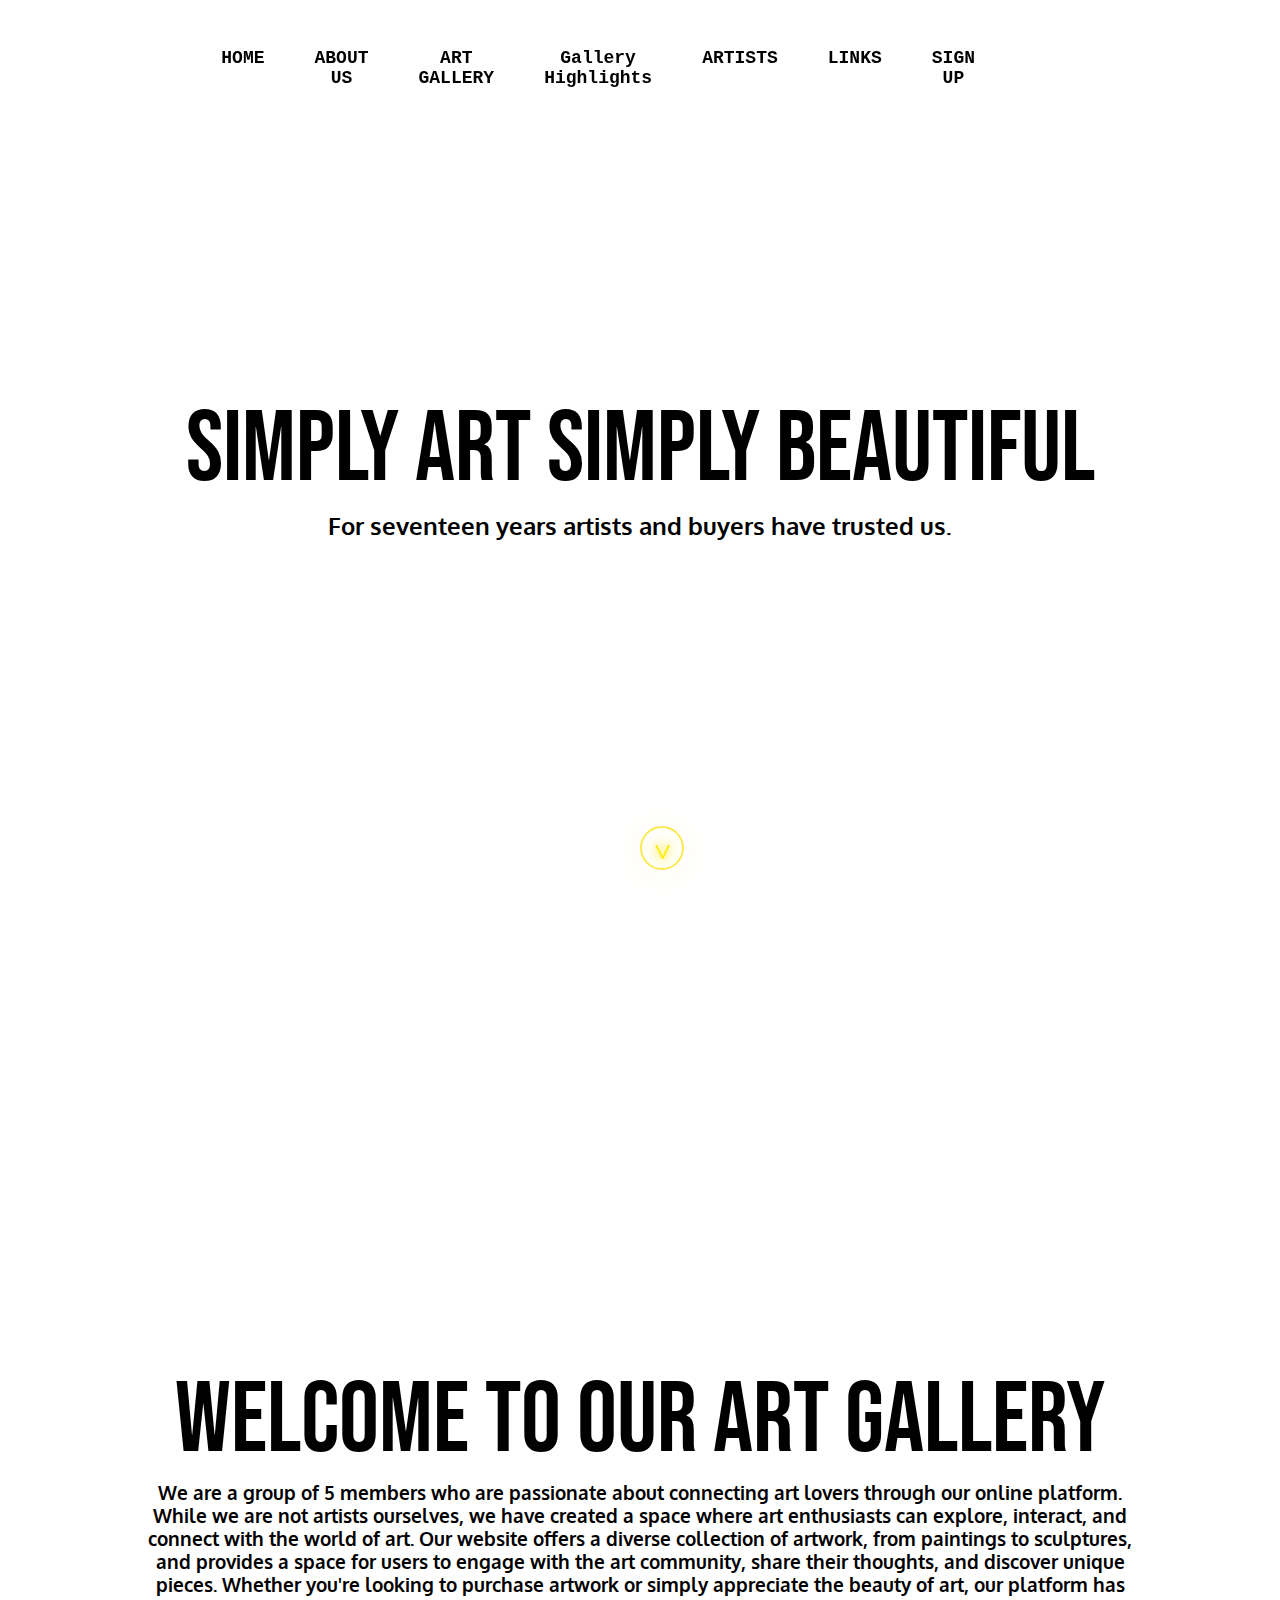
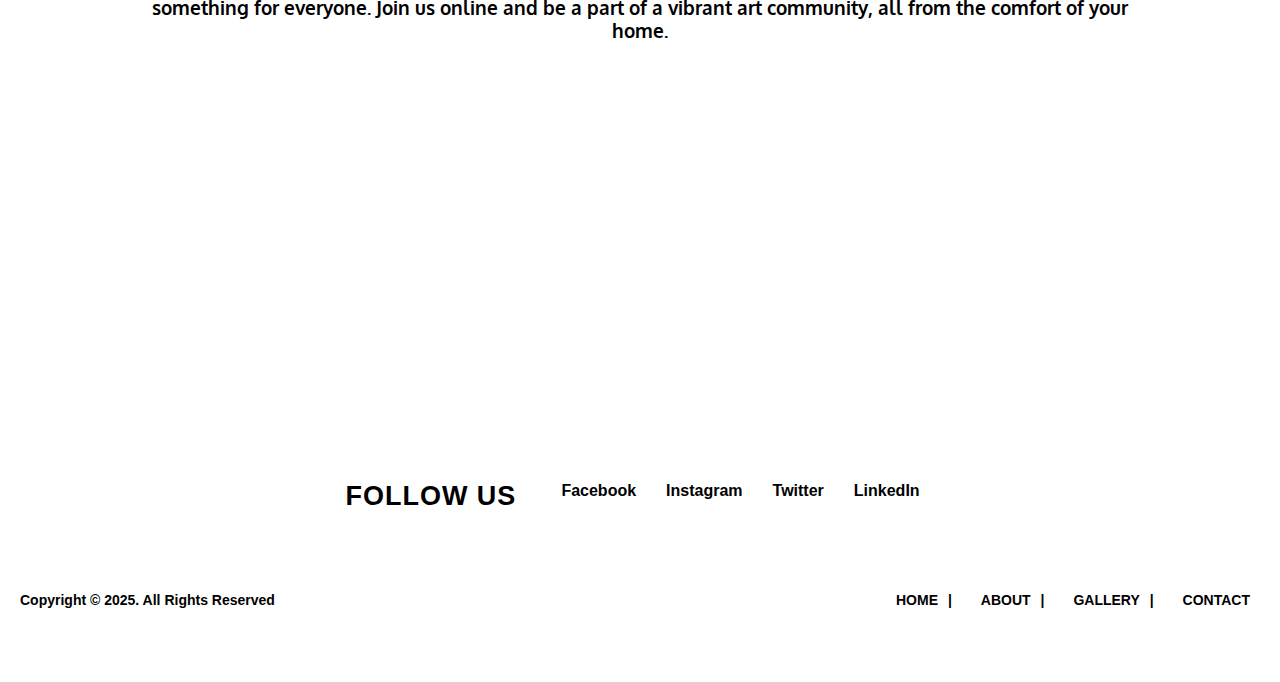
==== index.html @ 95ac1770 "Add files via upload" ====
<!DOCTYPE html>
<html lang="en">

<head>
    <link rel="preconnect" href="https://fonts.googleapis.com">
    <link rel="preconnect" href="https://fonts.gstatic.com" crossorigin>
    <link
        href="https://fonts.googleapis.com/css2?family=Bebas+Neue&family=Knewave&family=League+Spartan:wght@100..900&family=Oxygen:wght@300;400;700&display=swap"
        rel="stylesheet">
    <meta charset="UTF-8">
    <meta name="viewport" content="width=device-width, initial-scale=1.0">
    <title>ARTNET</title>
    <link rel="icon" href="/pictures/logo.jpg" type="image/x-icon">
    <link rel="stylesheet" href="home.css">
</head>

<body>
    <div id="loading-screen">
        <div class="spinner"></div>
    </div>
    <div class="fading">

        <div class="container">
            <header>
                <div class="header-nav">
                    <section class="logo" style="margin-top:10px ;">
                        <a href="index.html"><img src="/pictures/logo.jpg" alt=""
                                style="width:60px; height: auto; border-radius:10%; transform: rotate(0deg);"></a>
                    </section>
                    <div class="nav-links">
                        <a href="index.html">
                            <p class="text">HOME</p>
                        </a>
                        <a href="#about">
                            <p class="text">ABOUT US</p>
                        </a>
                        <a href="gallery.html">
                            <p class="text">ART GALLERY</p>
                        </a>
                        <a href="highlights.html">
                            <p class="text">Gallery Highlights</p>
                        </a>
                        <a href="ARTISTS.html">
                            <p class="text">ARTISTS</p>
                        </a>
                        <a href="#LINKS">
                            <p class="text">LINKS</p>
                        </a>
                       

                        <a href="form.html">
                            <p class="text">SIGN UP</p>
                        </a>
                    </div>
                </div>
            </header>
            <div class="nav">
                <ul>
                   <a href="index.html"><li>Home</li></a> 
                   <a href="#about"><li>About</li></a> 
                   <a href="#LINKS"><li>Contact</li></a> 
                   <a href="highlights.html"><li>Highlights</li></a>
                   <a href="gallery.html"><li>Gallery</li></a>
                   <a href="ARTISTS.html"><li>Top Artists</li></a>
                </ul>
            </div>
            <div class="hamburger">
                <div class="bar" id="b1"></div>
                <div class="bar" id="b2"></div>
                <div class="bar" id="b3"></div>
            </div>
            <div class="scroll-effect">
                <div style="margin-top: 370px;">
                    <h1 class="heading">SIMPLY ART SIMPLY BEAUTIFUL</h1>
                    <h2 class="sub-heading">For seventeen years artists and buyers have trusted us.</h2>
                </div>
                <div class="scroll-indicator" id="scrollIndicator"></div>
                <div id="about" style="margin-top: 500px;">
                    <h1 class="heading">Welcome to our Art Gallery</h1>
                    <h3 class="sub-heading" style="font-size:x-largelarge;">
                        We are a group of 5 members who are passionate about connecting art lovers through our online
                        platform. While we are not artists ourselves, we have created a space where art enthusiasts can
                        explore, interact, and connect with the world of art. Our website offers a diverse collection of
                        artwork, from paintings to sculptures, and provides a space for users to engage with the art
                        community, share their thoughts, and discover unique pieces. Whether you're looking to purchase
                        artwork or simply appreciate the beauty of art, our platform has something for everyone. Join us
                        online and be a part of a vibrant art community, all from the comfort of your home.
                    </h3>
                </div>

            </div>
            <footer class="footer" id="LINKS">
                <div class="footer-content">
                    <div class="footer-row">
                        <h3>Follow Us</h3>
                        <ul>
                            <li><a href="https://www.facebook.com/" target="_blank">Facebook</a></li>
                            <li><a href="https://www.instagram.com/" target="_blank">Instagram</a></li>
                            <li><a href="https://www.twiiter.com/" target="_blank">Twitter</a></li>
                            <li><a href="https://www.linkedin.com/" target="_blank">LinkedIn</a></li>
                        </ul>
                    </div>
                </div>
                <div class="footer-bottom">
                    <p>Copyright © 2025. All Rights Reserved</p>
                    <div class="footer-links">
                        <a href="index.html" target="_blank">HOME</a>|
                        <a href="#about" target="_blank">ABOUT</a>|
                        <a href="gallery.html" target="_blank">GALLERY</a>|
                        <a href="https://www.facebook.com/">CONTACT</a>
                    </div>
                </div>
            </footer>


        </div>
    </div>
    <script src="home.js">   </script>
</body>

</html>
---- home.css ----
html {
    scroll-behavior: smooth;
}

body {
    color: rgb(0, 0, 0);
    font-family: 'Oxygen', sans-serif;
    background-image: url('https://images.unsplash.com/photo-1500964757637-c85e8a162699?q=80&w=2103&auto=format&fit=crop&ixlib=rb-4.0.3&ixid=M3wxMjA3fDB8MHxwaG90by1wYWdlfHx8fGVufDB8fHx8fA%3D%3D');
    background-size: cover;
    background-repeat: no-repeat;
    background-attachment: fixed;
    background-position: center;
    margin: 0;

}

.heading {
    text-align: center;
    font-family: 'Bebas Neue', cursive;
    font-size: 100px;
    font-weight: 500;
    margin: 50px auto;
    padding: 20px;
}
.nav,.hamburger{
    display: none;
}
.sub-heading {
    width: 1000px;
    text-align: center;
    font-family: 'Oxygen', sans-serif;
    margin: 0 auto;
    margin-top: -70px;
    display: flex;
    justify-content: center;
    align-items: center;
}

header {
    font-weight: bolder;
    font-family: 'Courier New', Courier, monospace;
    background: rgba(255, 255, 255, 0.2);
    backdrop-filter: blur(5px);
    width: 100%;
    padding-bottom: 20px;
    position: fixed;
    top: 0;
    z-index: 1000;
}

.header-nav {
    display: flex;
    justify-content: space-between;
    align-items: center;
    max-width: 1200px;
    margin: 0 auto;
    padding: 20px;

}

.logo {
    flex: 1;
    padding-left: -20px;
}


.nav-links {

    flex: 3;
    display: flex;
    justify-content: center;
    gap: 20px;
    margin-right: 250px;
}

.nav-links a {
    text-decoration: none;
    color: inherit;
    font-size: 18px;
    font-weight: 600;
    text-align: center;
    position: relative;
    display: inline-block;
    padding: 10px 15px;
}

.nav-links a .text {
    transition: color 0.3s ease, transform 0.3s ease;
}

.nav-links a:hover .text {
    color: #ff6600;
    transform: scale(1.1);
}

.nav-links a::before {
    content: '';
    position: absolute;
    bottom: 0;
    left: 0;
    width: 100%;
    height: 2px;
    background: #ff6600;
    transform: scaleX(0);
    transition: transform 0.5s ease;
}

.nav-links a:hover::before {
    transform: scaleX(1);
}

#about {
    padding-top: 250px;
    margin-top: -100px;
    text-align: center;
    padding-bottom: 30px;
}

.fade-in {
    opacity: 0;
    animation: fadeIn 1s ease-in forwards;
}

@keyframes fadeIn {
    to {
        opacity: 1;
    }
}

.logo img:hover {
    animation: float 2s ease-in-out infinite;
}

@keyframes float {

    0%,
    100% {
        transform: scale(1);
    }

    50% {
        transform: scale(1.1);
    }
}

button {
    display: none;
}

@media (max-width: 1200px) {
    .nav-links {
        gap: 15px;
    }

    .heading {
        font-size: 80px;
    }

    .sub-heading {
        width: 80%;
        font-size: 18px;
    }
   
}
@media (max-width: 1140px) {
  
    .nav,.hamburger{
        display:block;
    }
    .nav-links {
       display: none;
    }

    
}
@media (max-width: 768px) {

    header {
        padding-bottom: 10px;
    }

    .header-nav {
        flex-direction: row;
    }

    .logo {
        padding-left: 0;
        margin-bottom: 10px;
    }
    .nav,.hamburger{
        display:block;
    }
    .nav-links {
       display: none;
    }

    .heading {
        font-size: 70px;
        padding: 10px;

    }

    .sub-heading {
        width: 60%;
        font-size: 16px;
        margin: -50 auto;
    }
}


.footer {

    border-top: 2px solid rgba(255, 255, 255, 0.2);
    background-image: url('https://images.unsplash.com/photo-1500964757637-c85e8a162699?q=80&w=2103&auto=format&fit=crop&ixlib=rb-4.0.3&ixid=M3wxMjA3fDB8MHxwaG90by1wYWdlfHx8fGVufDB8fHx8fA%3D%3D');
    background-size: cover;
    background-position: center;
    background-repeat: no-repeat;
    padding: 40px 0;
    margin: 0;
    margin-top: 330px;
    font-weight: bold;
    font-family: 'Roboto', sans-serif;
}


.footer-content {
    display: flex;
    flex-direction: column;
    justify-content: center;
    align-items: center;
    margin-bottom: 30px;
}


.footer-row {
    display: flex;
    flex-direction: row;
    align-items: center;

    justify-content: center;
    margin-top: 10px;
}


.footer-row h3 {
    font-size: 27px;
    margin-bottom: 15px;
    color: #000000;
    font-weight: 600;
    text-transform: uppercase;
    letter-spacing: 1px;
    margin-right: 30px;

}


.footer-row ul {
    list-style: none;
    padding: 0;
    margin: 0;
    display: flex;
    justify-content: center;
}

.footer-row ul li {
    margin: 0 15px;
}

.footer-row ul li a {
    color: #000000;
    text-decoration: none;
    font-size: 16px;
    position: relative;
    display: inline-block;
    transition: color 0.3s ease, transform 0.3s ease;
    padding: 2px 0;
}

.footer-row ul li a:hover {
    color: #ffffff;
    transform: translateX(5px);
}

.footer-row ul li a::before {
    content: '';
    position: absolute;
    bottom: 0;
    left: 0;
    width: 100%;
    height: 2px;
    background: #ffffff;
    transform: scaleX(0);
    transition: transform 0.5s ease;
}

.footer-row ul li a:hover::before {
    transform: scaleX(1);
}


.footer-bottom {
    font-size: 14px;
    color: #000000;
    display: flex;
    justify-content: space-between;
    align-items: center;
    padding: 20px;
    border-top: 1px solid rgba(255, 255, 255, 0.2);
}

.footer-links a {
    text-decoration: none;
    color: inherit;
    font-size: 14px;
    font-weight: 600;
    position: relative;
    display: inline-block;
    padding: 5px 10px;
    margin-left: 15px;
    transition: color 0.3s ease, transform 0.3s ease;
}

.footer-links a:hover {
    color: #ffffff;
    transform: scale(1.1);
}

.footer-links a::before {
    content: '';
    position: absolute;
    bottom: 0;
    left: 0;
    width: 100%;
    height: 2px;
    background: #ffffff;
    transform: scaleX(0);
    transition: transform 0.5s ease;
}

.footer-links a:hover::before {
    transform: scaleX(1);
}


.scroll-effect {
    position: relative;
    animation: fadeInUp 1s ease-out;
}

@keyframes fadeInUp {
    0% {
        opacity: 0;
        transform: translateY(50px);
    }

    100% {
        opacity: 1;
        transform: translateY(0);
    }
}

.scroll-indicator {
    position: fixed;
    bottom: 30px;
    left: 50%;
    width: 40px;
    height: 40px;
    border-radius: 80%;
    border: 2px solid rgba(250, 225, 5, 0.7);
    text-shadow: 0px 0px 8px rgba(250, 234, 5, 0.7),

        0px 0px 15px rgba(250, 234, 5, 0.7),

        0px 0px 25px rgba(250, 234, 5, 0.7),

        0px 0px 40px rgba(250, 234, 5, 0.7);
    display: flex;
    align-items: center;
    justify-content: center;
    cursor: pointer;
    z-index: 1000;
    opacity: 1;
    transition: opacity 0.3s ease-in-out, transform 0.3s ease;
    animation: pulse 1.5s infinite;
}

.scroll-indicator::before {
    content: "^";

    font-size: 30px;
    color: rgb(252, 236, 14);
    text-shadow: 0px 0px 8px rgba(250, 234, 5, 0.7),

        0px 0px 15px rgba(250, 234, 5, 0.7),

        0px 0px 25px rgba(250, 234, 5, 0.7),

        0px 0px 40px rgba(250, 234, 5, 0.7);

    transform: rotate(180deg);

}


.hidden {
    opacity: 0;
    transform: translateY(20px);
}


@keyframes pulse {

    0%,
    100% {
        box-shadow: 0 0 10px rgba(250, 234, 5, 0.7),
    }

    50% {
        box-shadow: 0 0 45px rgba(250, 234, 5, 0.7);
    }
}

#loading-screen {
    position: fixed;
    top: 0;
    left: 0;
    width: 100%;
    height: 100%;
    background-color: #fff;
    display: flex;
    justify-content: center;
    align-items: center;
    z-index: 2000;
    transition: opacity 0.5s ease-out;
}

#loading-screen.hidden {
    opacity: 0;
    pointer-events: none;
}

.spinner {
    border: 8px solid #f3f3f3;
    border-top: 8px solid #ff6600;
    border-radius: 50%;
    width: 60px;
    height: 60px;
    animation: spin 1s linear infinite;
}

@keyframes spin {
    0% {
        transform: rotate(0deg);
    }

    100% {
        transform: rotate(360deg);
    }
}

.nav {
    display: none;
    background-color: #000000;
    padding: 30px 20px;
    width: 250px;
    height: 100vh;
    position: fixed;
    top: 0;
    right: 0;
    transform: translateX(-100%);
    transition: transform 0.5s ease-in-out;
    box-shadow: 2px 0 10px rgba(0, 0, 0, 0.5);
    z-index: 1000;
}

.nav.active {
    transform: translateX(0);
    display: block;
}

.nav ul {
    list-style: none;
    padding: 0;
    margin: 0;
}

.nav ul li {
    padding: 20px 10px;
    color: #fff;
    font-size: 20px;
    cursor: pointer;
    transition: background-color 0.3s, padding-left 0.3s;
}

.nav ul li:hover {
    background-color: #a19696;
    padding-right: 20px;
}

.hamburger {
    position: fixed;
    top:30px;
    right:20px;
    cursor: pointer;
    z-index: 1000;
}
.nav ul a {
    text-decoration: none;
    color: inherit;
}

.bar {
    width: 35px;
    height: 4px;
    background-color: #000000;
    margin: 6px 0;
    transition: all 0.4s ease;
    border-radius: 2px;
}

.bar.active {
    background-color: #fff;
}

#b1.active {
    transform: translateY(10px) rotate(45deg);
}

#b2.active {
    opacity: 0;
}

#b3.active {
    transform: translateY(-10px) rotate(-45deg);
}
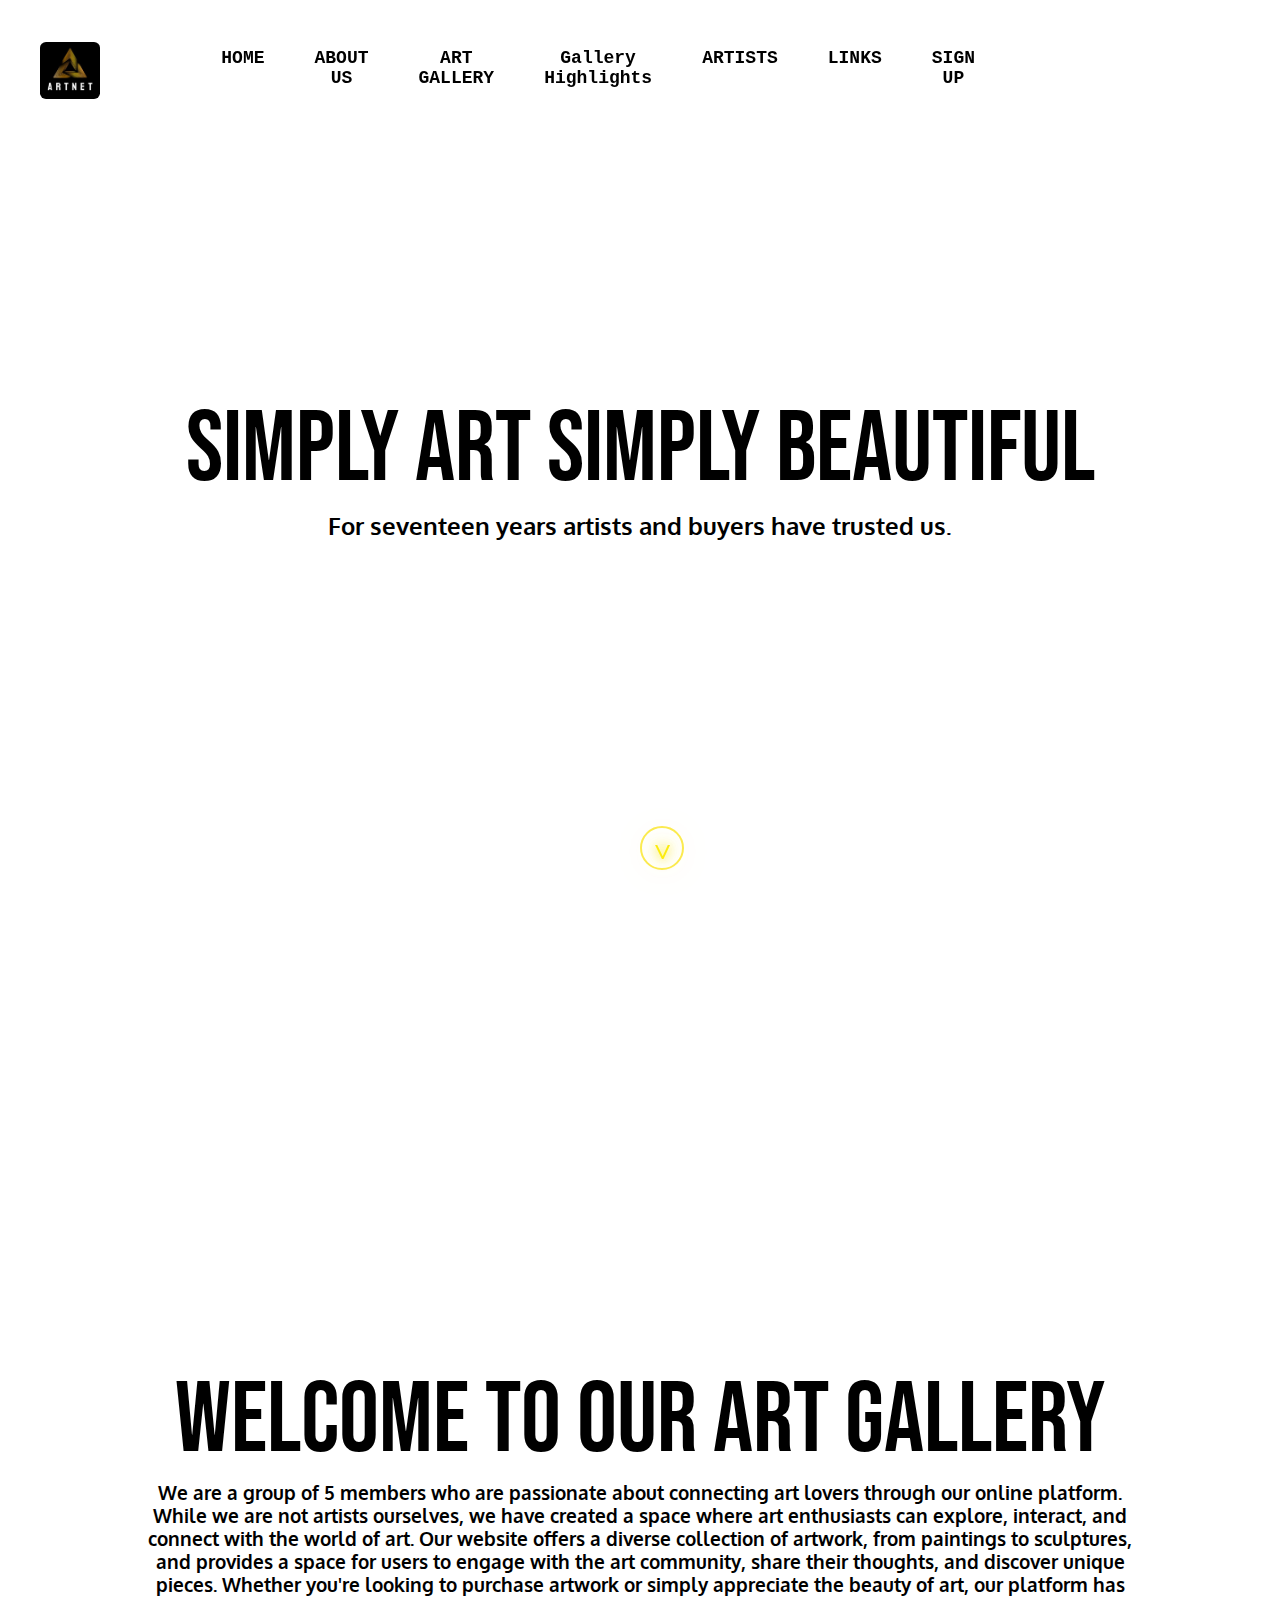
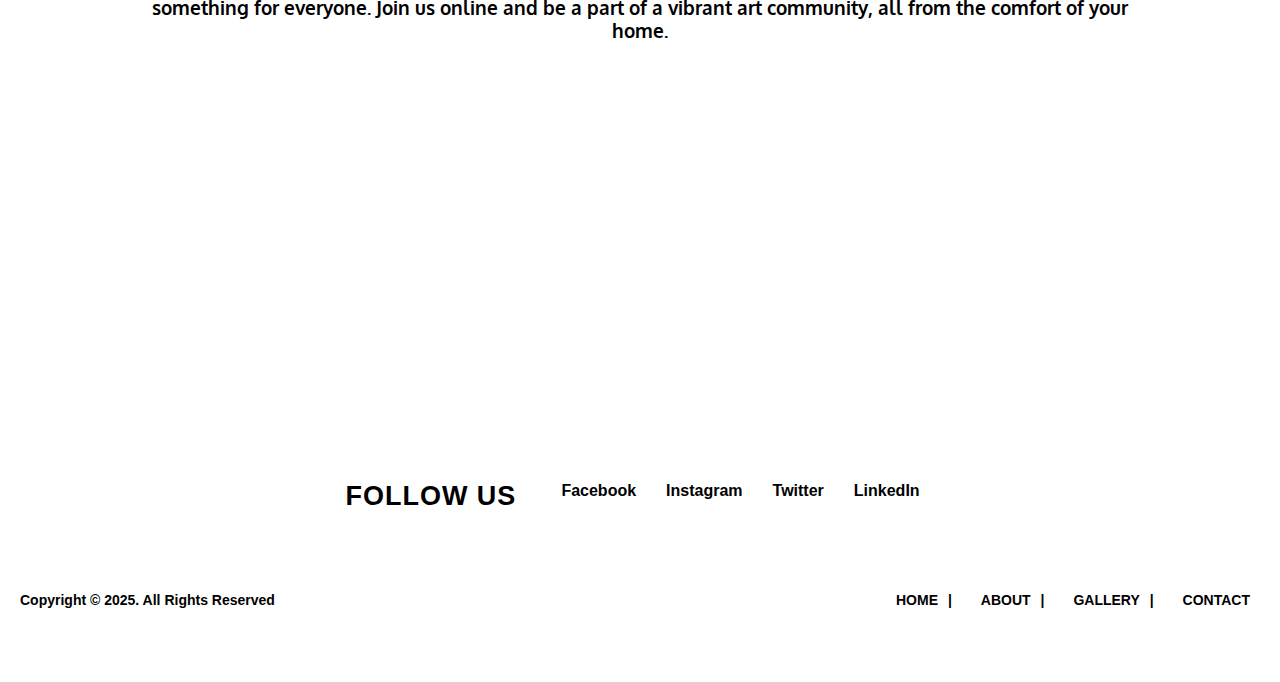
==== commit b63e0d82: "Update index.html" ====
--- a/index.html
+++ b/index.html
@@ -10,7 +10,7 @@
     <meta charset="UTF-8">
     <meta name="viewport" content="width=device-width, initial-scale=1.0">
     <title>ARTNET</title>
-    <link rel="icon" href="/pictures/logo.jpg" type="image/x-icon">
+    <link rel="icon" href="pictures/logo.jpg" type="image/x-icon">
     <link rel="stylesheet" href="home.css">
 </head>
 
@@ -24,7 +24,7 @@
             <header>
                 <div class="header-nav">
                     <section class="logo" style="margin-top:10px ;">
-                        <a href="index.html"><img src="/pictures/logo.jpg" alt=""
+                        <a href="index.html"><img src="pictures/logo.jpg" alt=""
                                 style="width:60px; height: auto; border-radius:10%; transform: rotate(0deg);"></a>
                     </section>
                     <div class="nav-links">
@@ -118,4 +118,4 @@
     <script src="home.js">   </script>
 </body>
 
-</html>+</html>
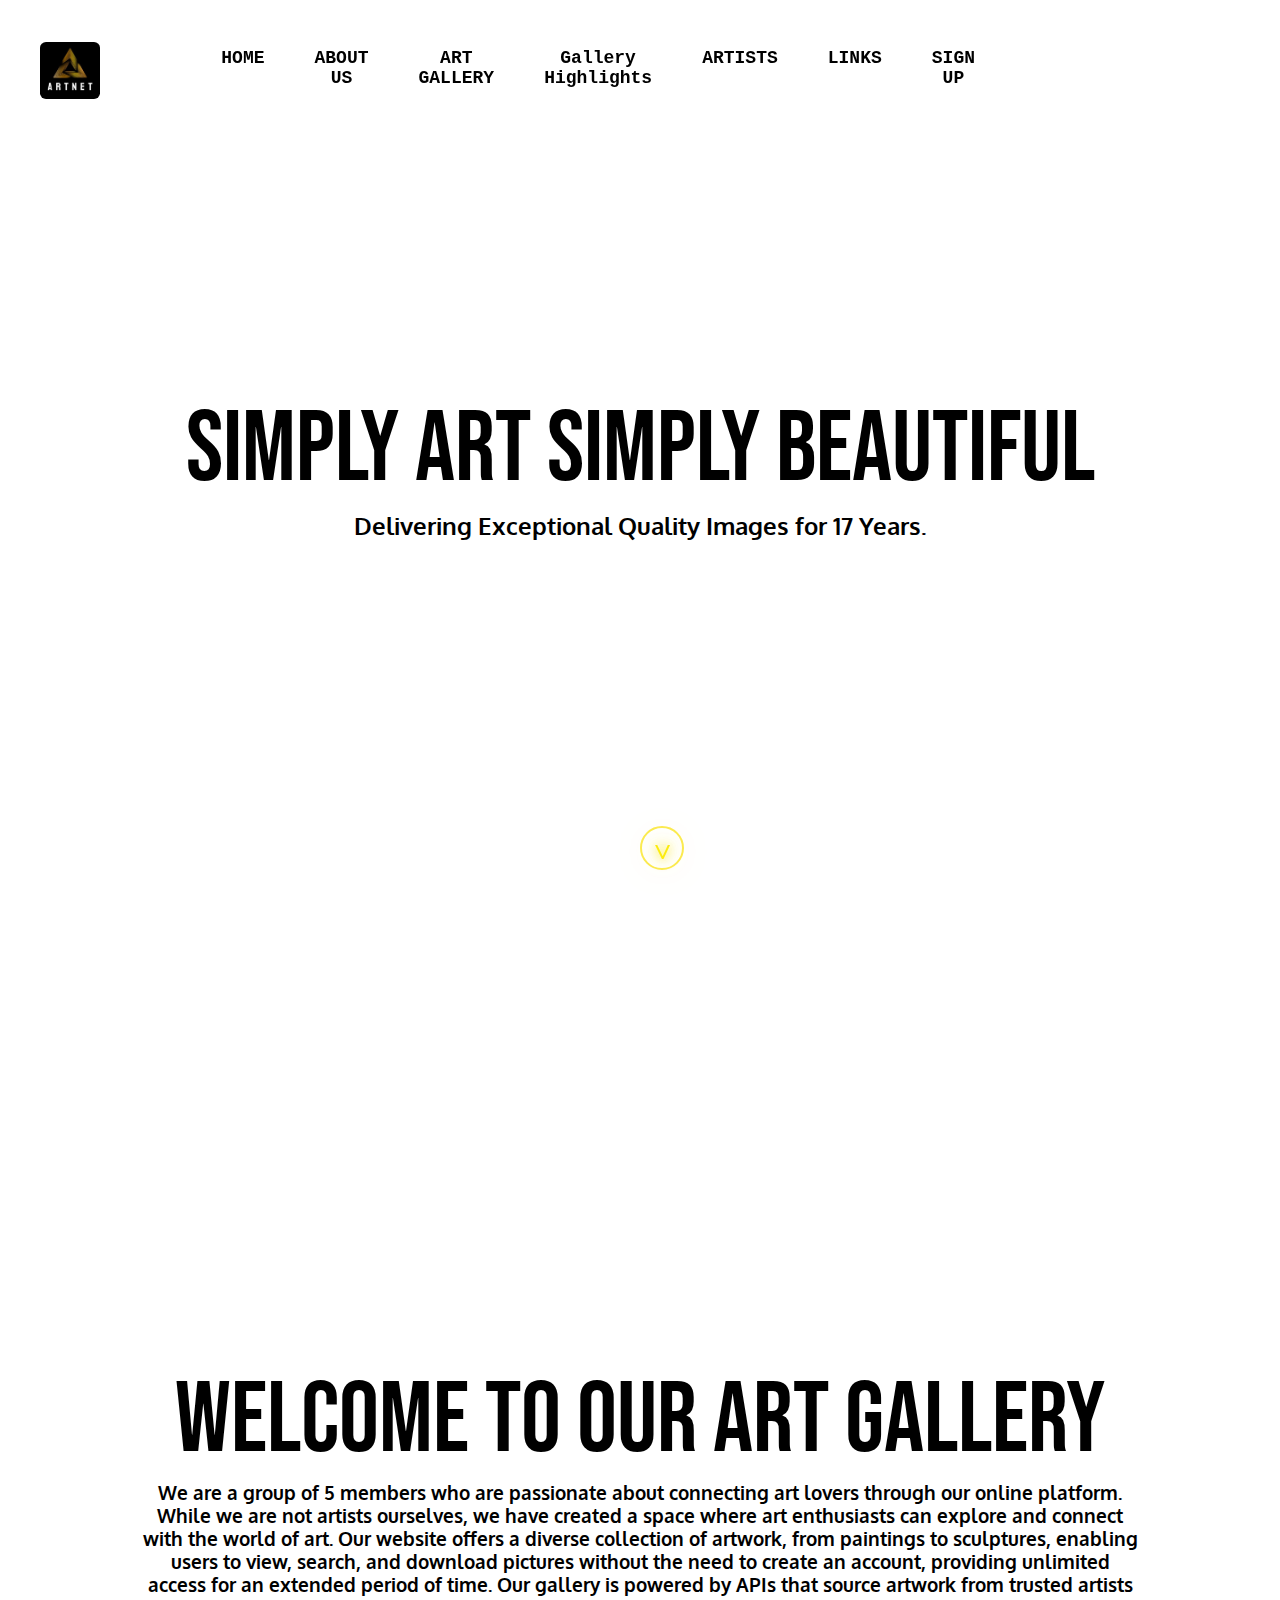
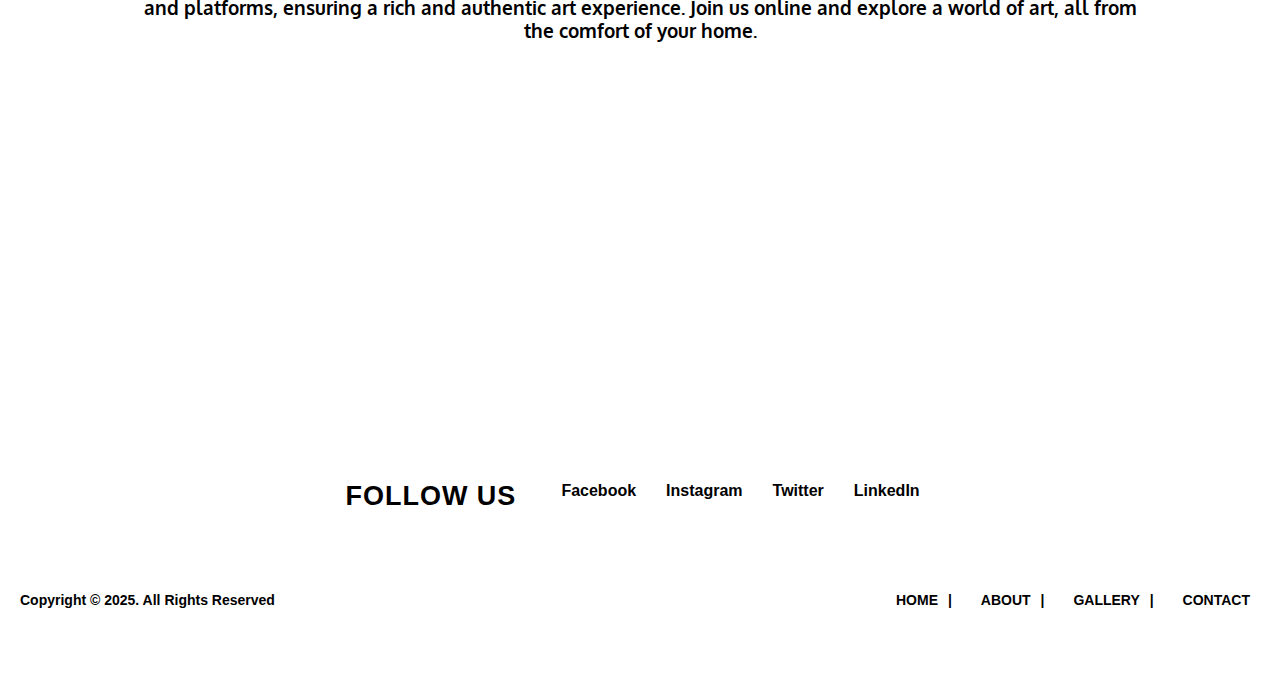
==== commit d14a362c: "Update index.html" ====
--- a/index.html
+++ b/index.html
@@ -72,19 +72,19 @@
             <div class="scroll-effect">
                 <div style="margin-top: 370px;">
                     <h1 class="heading">SIMPLY ART SIMPLY BEAUTIFUL</h1>
-                    <h2 class="sub-heading">For seventeen years artists and buyers have trusted us.</h2>
+                    <h2 class="sub-heading">Delivering Exceptional Quality Images for 17 Years.</h2>
                 </div>
                 <div class="scroll-indicator" id="scrollIndicator"></div>
                 <div id="about" style="margin-top: 500px;">
                     <h1 class="heading">Welcome to our Art Gallery</h1>
                     <h3 class="sub-heading" style="font-size:x-largelarge;">
-                        We are a group of 5 members who are passionate about connecting art lovers through our online
-                        platform. While we are not artists ourselves, we have created a space where art enthusiasts can
-                        explore, interact, and connect with the world of art. Our website offers a diverse collection of
-                        artwork, from paintings to sculptures, and provides a space for users to engage with the art
-                        community, share their thoughts, and discover unique pieces. Whether you're looking to purchase
-                        artwork or simply appreciate the beauty of art, our platform has something for everyone. Join us
-                        online and be a part of a vibrant art community, all from the comfort of your home.
+                        We are a group of 5 members who are passionate about connecting art lovers through our online platform. While we are not artists ourselves, we have created a space where art enthusiasts can explore and connect with the world of art.
+
+                        Our website offers a diverse collection of artwork, from paintings to sculptures, enabling users to view, search, and download pictures without the need to create an account, providing unlimited access for an extended period of time.
+                        
+                        Our gallery is powered by APIs that source artwork from trusted artists and platforms, ensuring a rich and authentic art experience.
+                        
+                        Join us online and explore a world of art, all from the comfort of your home.
                     </h3>
                 </div>
 
--- a/home.css
+++ b/home.css
@@ -275,7 +275,27 @@
     transition: color 0.3s ease, transform 0.3s ease;
     padding: 2px 0;
 }
-
+@media (max-width:550px) {
+    .heading,.sub-heading{
+        text-align: center;
+
+    }
+   .footer-content{
+    display: none;
+   }
+    .footer-row h3 {
+        margin-right: 0;
+    }
+    .footer-row ul {
+        flex-direction: column;
+    }
+    .footer-row ul li {
+        margin: 10px 0;
+    }
+  #scrollIndicator,.scroll-indicator::before{
+       display: none;
+    }
+}
 .footer-row ul li a:hover {
     color: #ffffff;
     transform: translateX(5px);
@@ -532,4 +552,4 @@
 
 #b3.active {
     transform: translateY(-10px) rotate(-45deg);
-}+}
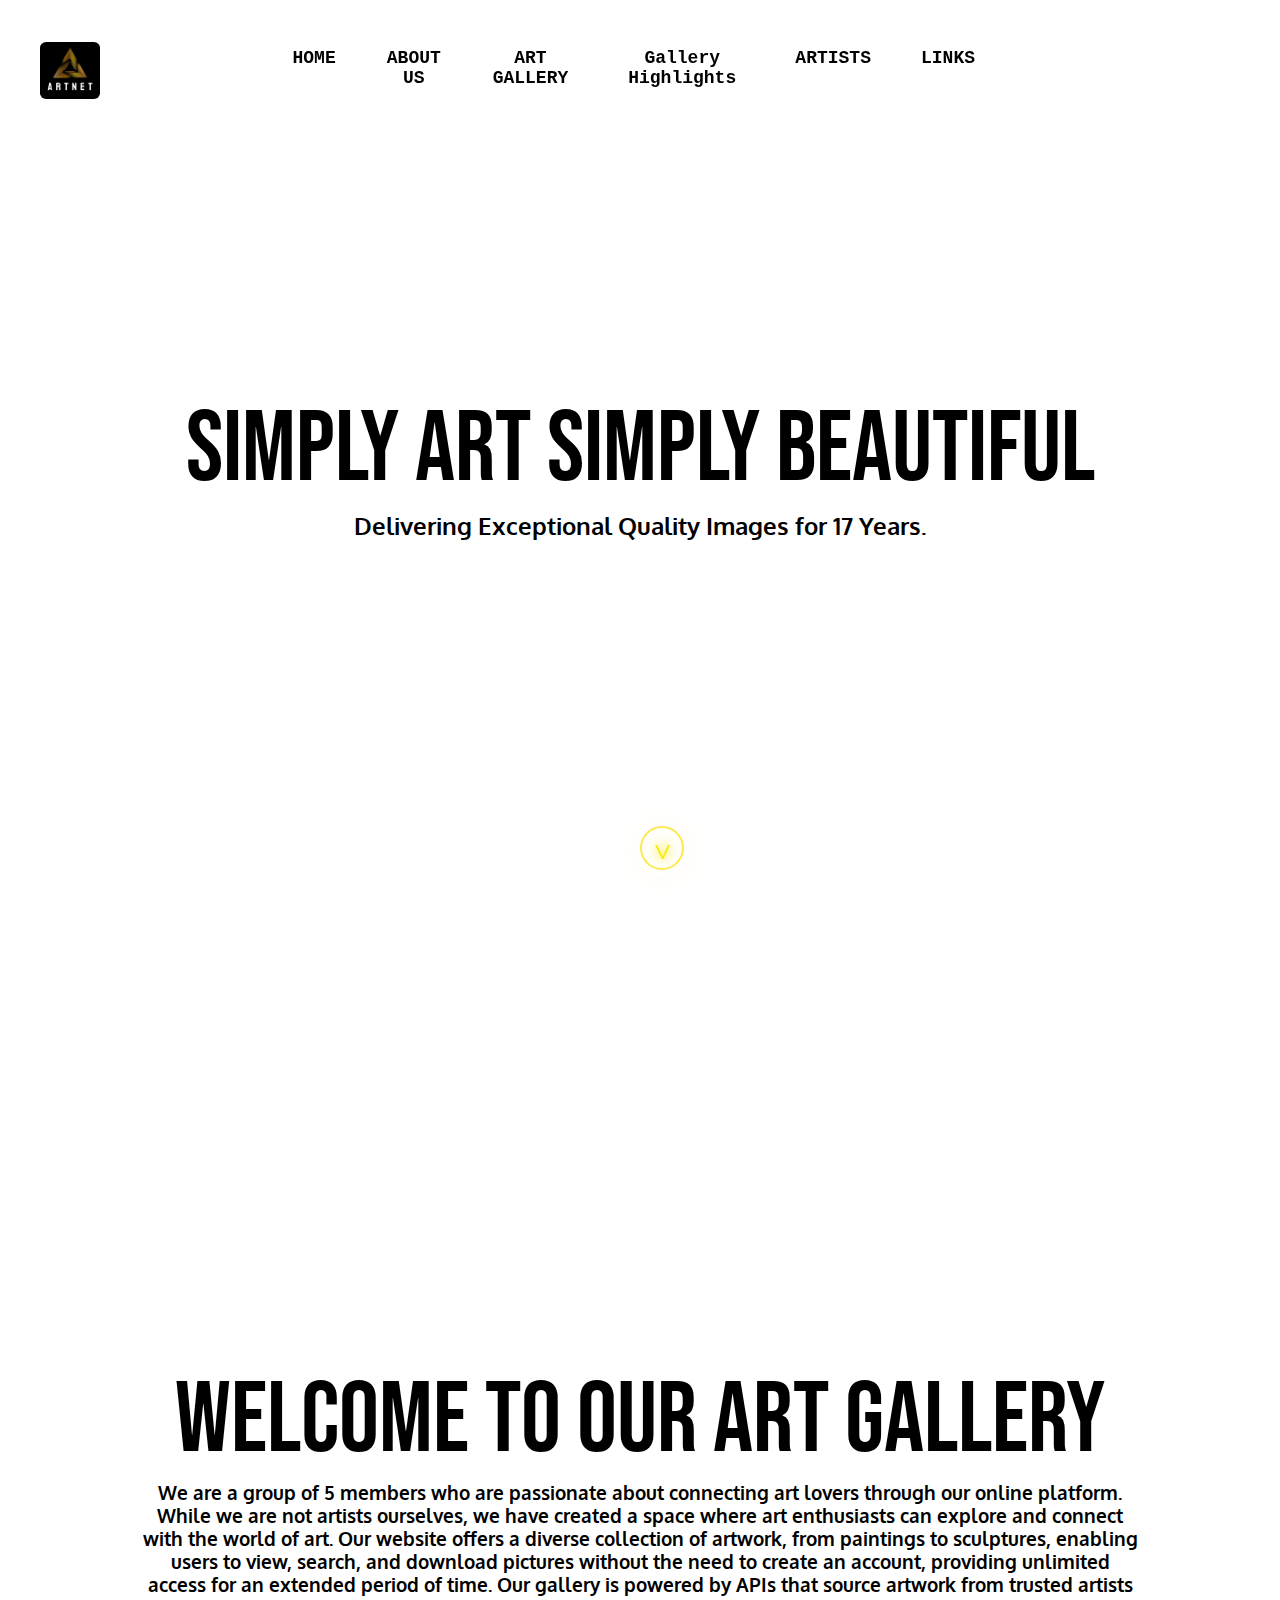
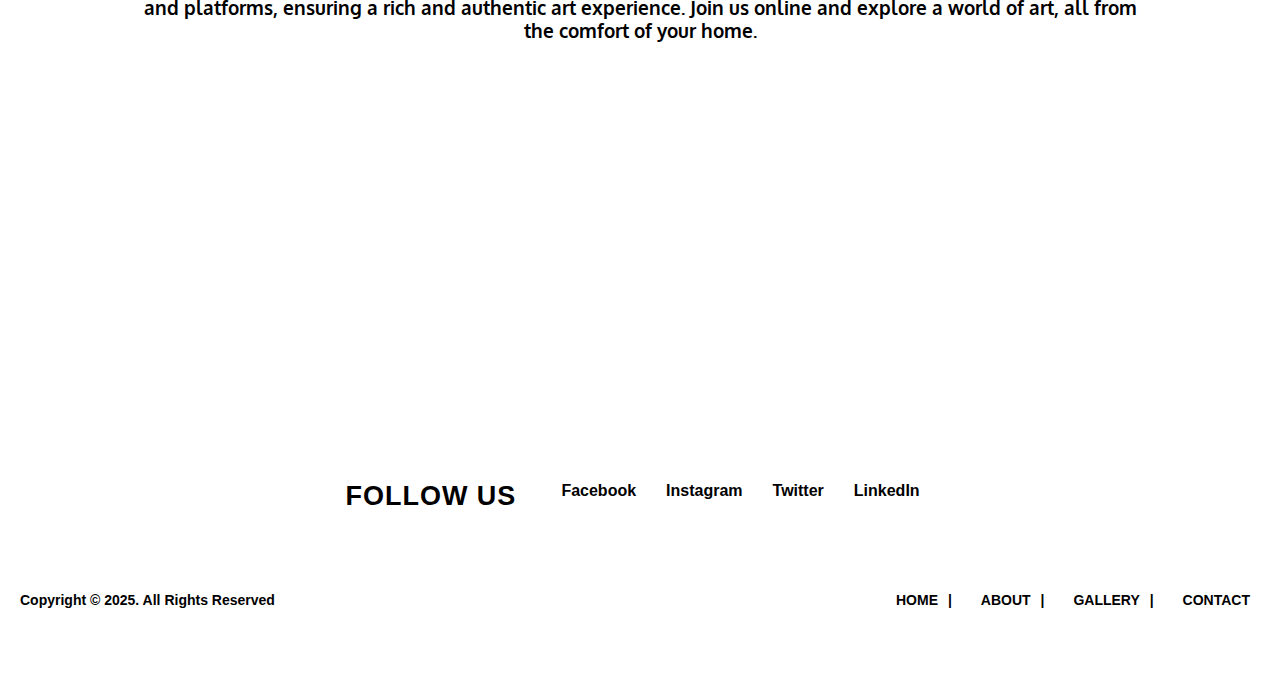
==== commit e6db6364: "Update index.html" ====
--- a/index.html
+++ b/index.html
@@ -10,7 +10,7 @@
     <meta charset="UTF-8">
     <meta name="viewport" content="width=device-width, initial-scale=1.0">
     <title>ARTNET</title>
-    <link rel="icon" href="pictures/logo.jpg" type="image/x-icon">
+    <link rel="icon" href="/pictures/logo.jpg" type="image/x-icon">
     <link rel="stylesheet" href="home.css">
 </head>
 
@@ -24,7 +24,7 @@
             <header>
                 <div class="header-nav">
                     <section class="logo" style="margin-top:10px ;">
-                        <a href="index.html"><img src="pictures/logo.jpg" alt=""
+                        <a href="index.html"><img src="/pictures/logo.jpg" alt=""
                                 style="width:60px; height: auto; border-radius:10%; transform: rotate(0deg);"></a>
                     </section>
                     <div class="nav-links">
@@ -45,11 +45,6 @@
                         </a>
                         <a href="#LINKS">
                             <p class="text">LINKS</p>
-                        </a>
-                       
-
-                        <a href="form.html">
-                            <p class="text">SIGN UP</p>
                         </a>
                     </div>
                 </div>
--- a/home.css
+++ b/home.css
@@ -201,7 +201,7 @@
     }
 
     .sub-heading {
-        width: 60%;
+        width:80%;
         font-size: 16px;
         margin: -50 auto;
     }
@@ -294,6 +294,16 @@
     }
   #scrollIndicator,.scroll-indicator::before{
        display: none;
+    }
+    .sub-heading{
+        margin-top:-60px;
+        width: 100%;
+    }
+    
+}
+@media (max-width:420px) {
+    .heading{
+        margin-top:-100px;
     }
 }
 .footer-row ul li a:hover {
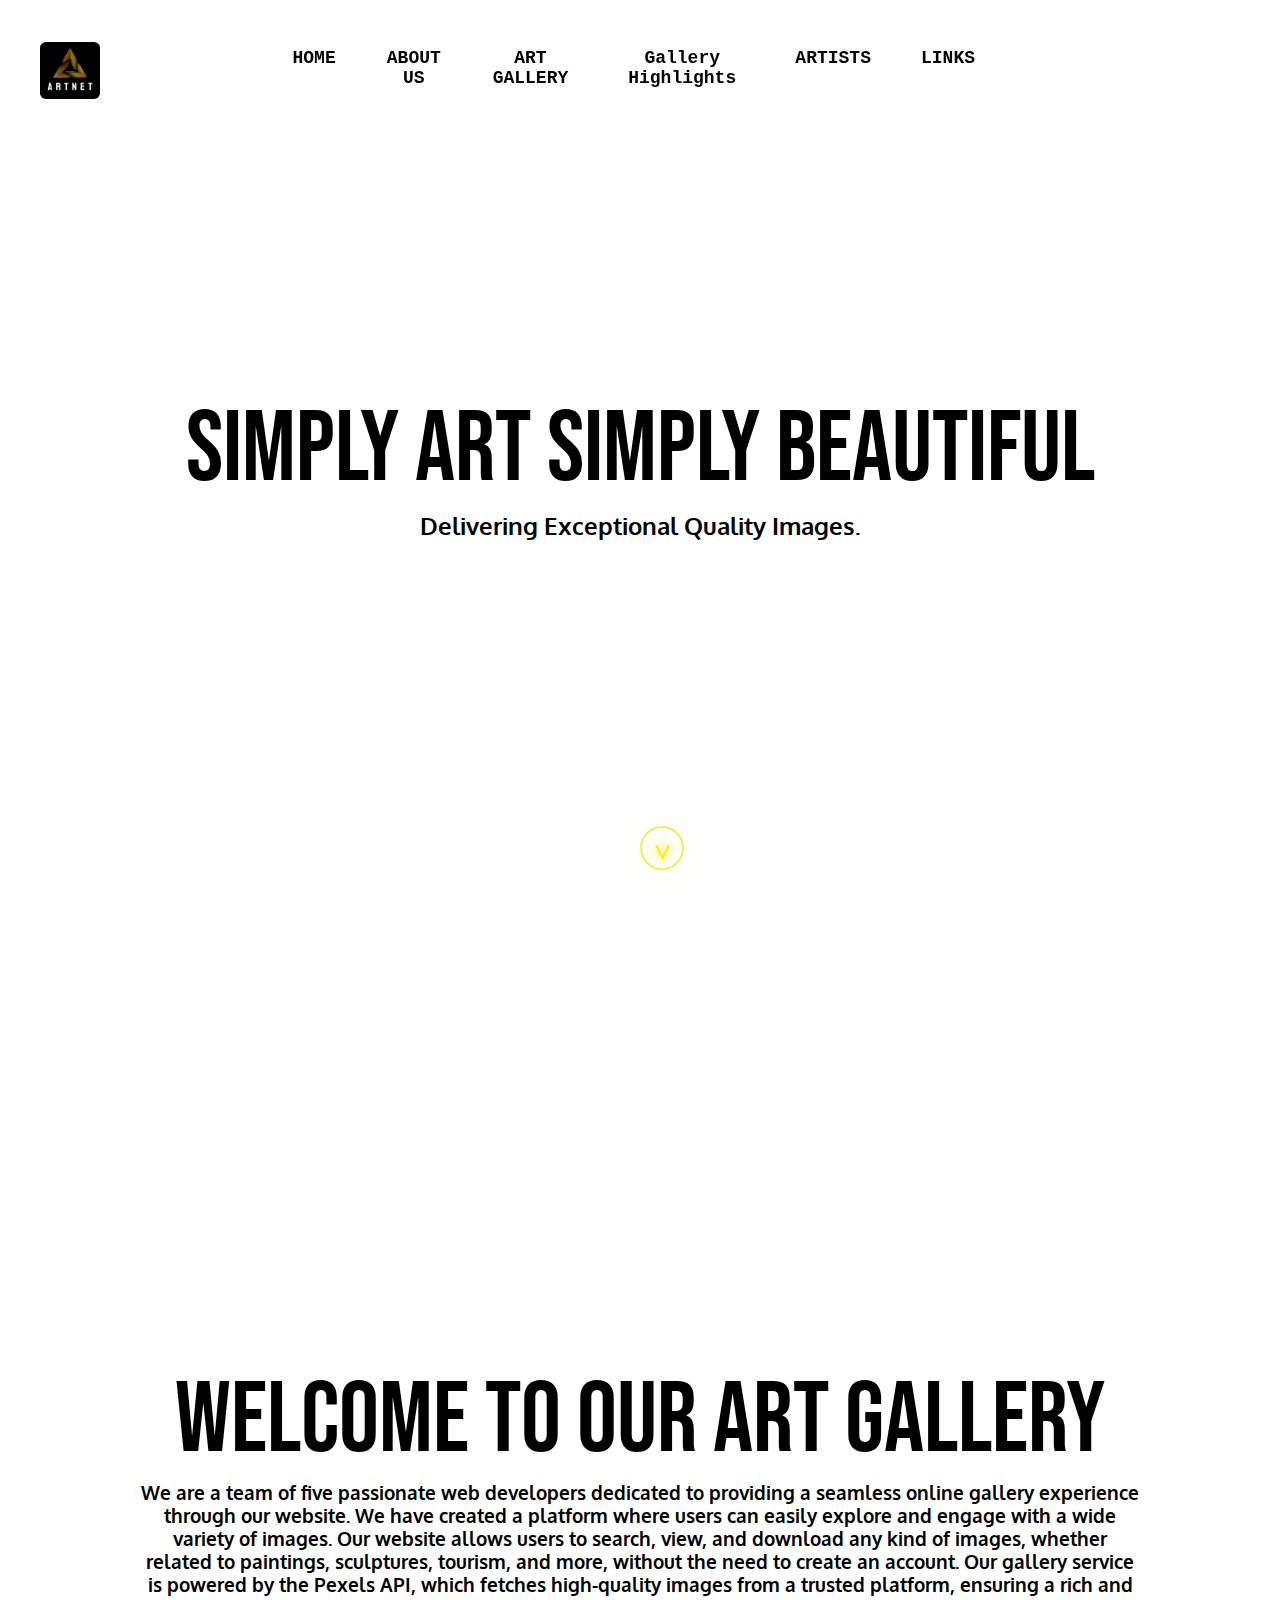
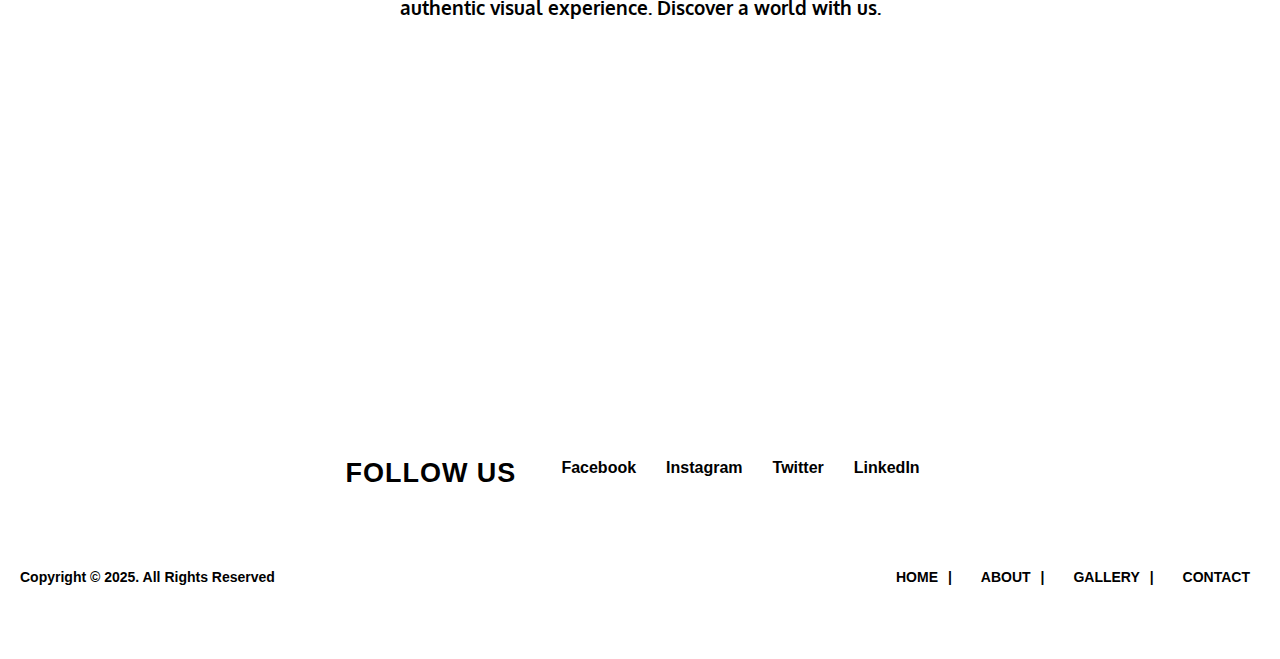
==== commit 6df5617f: "Update index.html" ====
--- a/index.html
+++ b/index.html
@@ -67,19 +67,13 @@
             <div class="scroll-effect">
                 <div style="margin-top: 370px;">
                     <h1 class="heading">SIMPLY ART SIMPLY BEAUTIFUL</h1>
-                    <h2 class="sub-heading">Delivering Exceptional Quality Images for 17 Years.</h2>
+                    <h2 class="sub-heading">Delivering Exceptional Quality Images.</h2>
                 </div>
                 <div class="scroll-indicator" id="scrollIndicator"></div>
                 <div id="about" style="margin-top: 500px;">
                     <h1 class="heading">Welcome to our Art Gallery</h1>
                     <h3 class="sub-heading" style="font-size:x-largelarge;">
-                        We are a group of 5 members who are passionate about connecting art lovers through our online platform. While we are not artists ourselves, we have created a space where art enthusiasts can explore and connect with the world of art.
-
-                        Our website offers a diverse collection of artwork, from paintings to sculptures, enabling users to view, search, and download pictures without the need to create an account, providing unlimited access for an extended period of time.
-                        
-                        Our gallery is powered by APIs that source artwork from trusted artists and platforms, ensuring a rich and authentic art experience.
-                        
-                        Join us online and explore a world of art, all from the comfort of your home.
+                        We are a team of five passionate web developers dedicated to providing a seamless online gallery experience through our website. We have created a platform where users can easily explore and engage with a wide variety of images. Our website allows users to search, view, and download any kind of images, whether related to paintings, sculptures, tourism, and more, without the need to create an account. Our gallery service is powered by the Pexels API, which fetches high-quality images from a trusted platform, ensuring a rich and authentic visual experience. Discover a world with us.
                     </h3>
                 </div>
 
